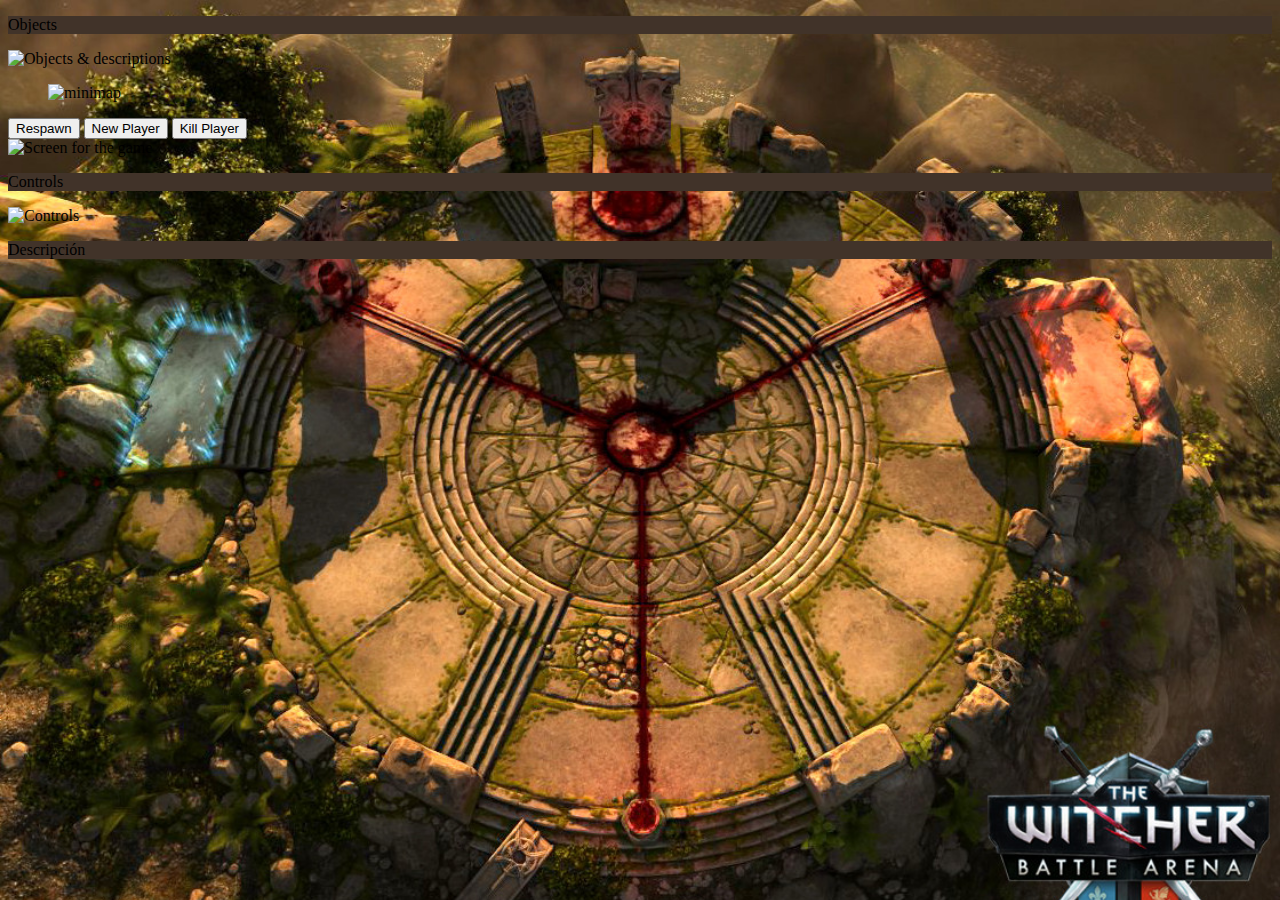
==== html_game.html @ 3750411c "modifico interficie" ====
<!DOCTYPE html>
<html lang="en">
    <head>
        <meta charset="UTF-8">
        <meta name="description" content="Juego Battle Arena">
        <meta name="keywords" content="Object,Class,Array,Map,ForEach,Reduce">
        <meta name="author" content="Silvia Blasi - Guillem Alba - Alex Puigdengolas">
        <meta name="viewport" content="width=device-width, initial-scale=1.0">
        <title>Battlearena</title>
        <link rel="stylesheet" href="https://cdn.jsdelivr.net/npm/bulma@0.9.1/css/bulma.min.css">
        <link rel="stylesheet" href="css_game.css"  type = "text/css">
        <script src="JavaScript.js"></script>
    </head>
    <body onload="spawn();">
        <div class="m-2">
            
            <div class="columns">
                <div class="column">
                    <p class="title is-2 has-text-black has-text-centered has-background-brown">Objects</p>
                    <div class="image is-3by5">
                        <img src="img/Objects_Provisional.png" alt="Objects & descriptions">
                        <figure class="image is-128x128">
                            <img class="is-rounded" src="img/MINIMAP_provisional.jpg" alt="minimap" height="10%" width="10%">
                        </figure>
                        <button class="button">Respawn</button>
                        <button class="button">New Player</button>
                        <button class="button">Kill Player</button>
                    </div>
                </div>
                <div class="column is-half">
                    <img src="img/Screen_Prov.webp" alt="Screen for the game">
                </div>
                <div class="column">
                    <p class="title is-2 has-text-black has-text-centered has-background-brown">Controls</p>
                    <div class="image is-3by5">
                        <img src="img/Objects_Provisional.png" alt="Controls">
                    </div>
                </div>
            </div>
            <p class="title is-2 has-text-black has-background-brown">Descripción</p>
        </div>
    </body>
</html>
---- css_game.css ----
.has-bg-img { 
    background: url('img/battlearena_background.jpg');
    background-position: center center;
    background-repeat: no-repeat;
    background-attachment: fixed;
    background-size: cover;
    background-color: #999;
}

body{
    background-image: url(img/battlearena_2.jpg);
    background-size: cover;
}

.has-background-brown {
    background-color: #413329;
}
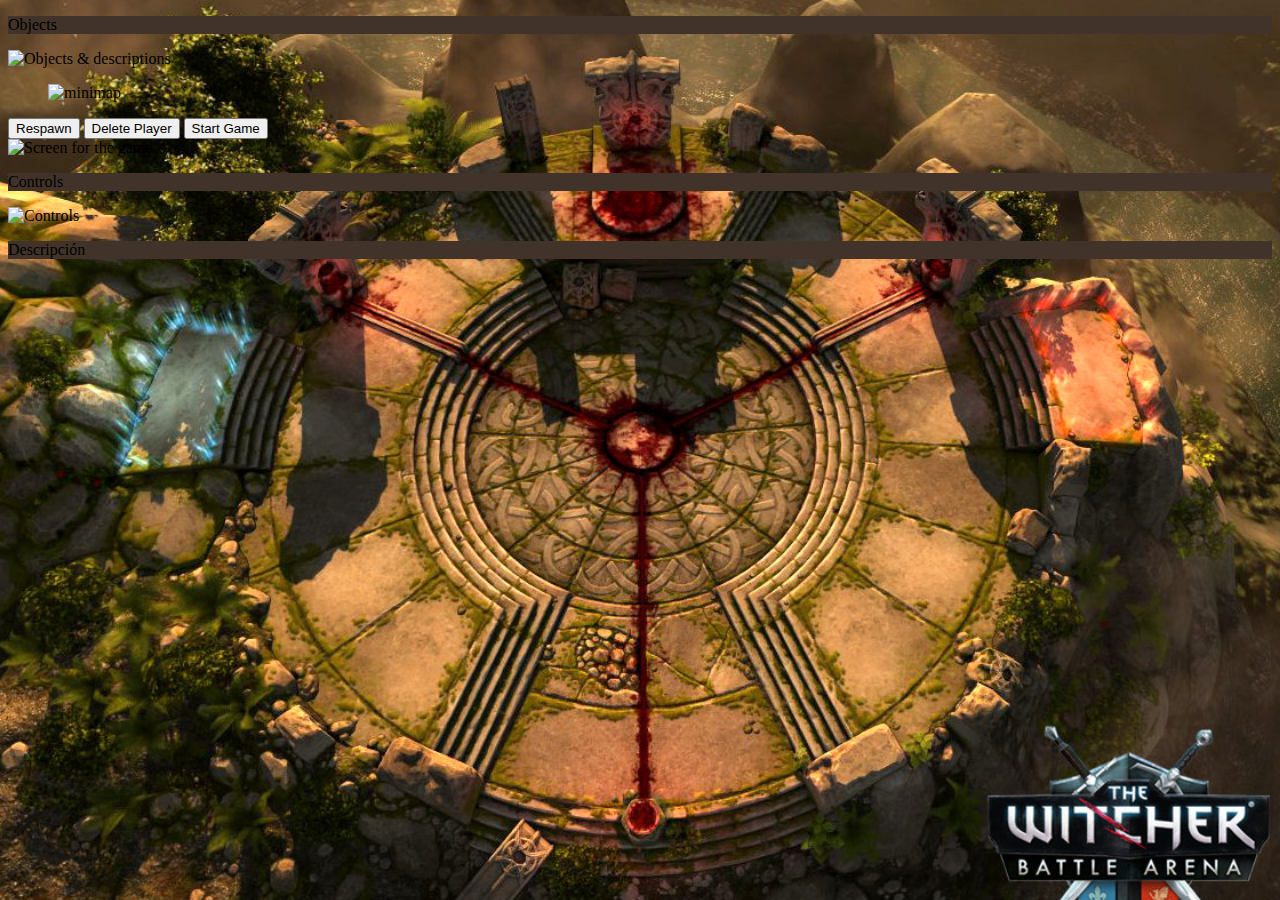
==== commit 0a8af064: "ghjvh" ====
--- a/html_game.html
+++ b/html_game.html
@@ -10,8 +10,10 @@
         <link rel="stylesheet" href="https://cdn.jsdelivr.net/npm/bulma@0.9.1/css/bulma.min.css">
         <link rel="stylesheet" href="css_game.css"  type = "text/css">
         <script src="JavaScript.js"></script>
+        <script src="jugador.js"></script>
     </head>
-    <body onload="spawn();">
+    <!-- <body onload="spawn();"> -->
+    <body>
         <div class="m-2">
             
             <div class="columns">
@@ -22,13 +24,14 @@
                         <figure class="image is-128x128">
                             <img class="is-rounded" src="img/MINIMAP_provisional.jpg" alt="minimap" height="10%" width="10%">
                         </figure>
-                        <button class="button">Respawn</button>
-                        <button class="button">New Player</button>
-                        <button class="button">Kill Player</button>
+                        <button class="button" onclick="respawn();">Respawn</button>
+                        <button class="button" onclick="remove();">Delete Player</button>
+                        <button class="button" onclick="spawn();">Start Game</button>
+                        <!-- <button class="button" onclick="attack();">Kill Player</button> -->
                     </div>
                 </div>
                 <div class="column is-half">
-                    <img src="img/Screen_Prov.webp" alt="Screen for the game">
+                    <img id = "img-nav" alt="Screen for the game">
                 </div>
                 <div class="column">
                     <p class="title is-2 has-text-black has-text-centered has-background-brown">Controls</p>
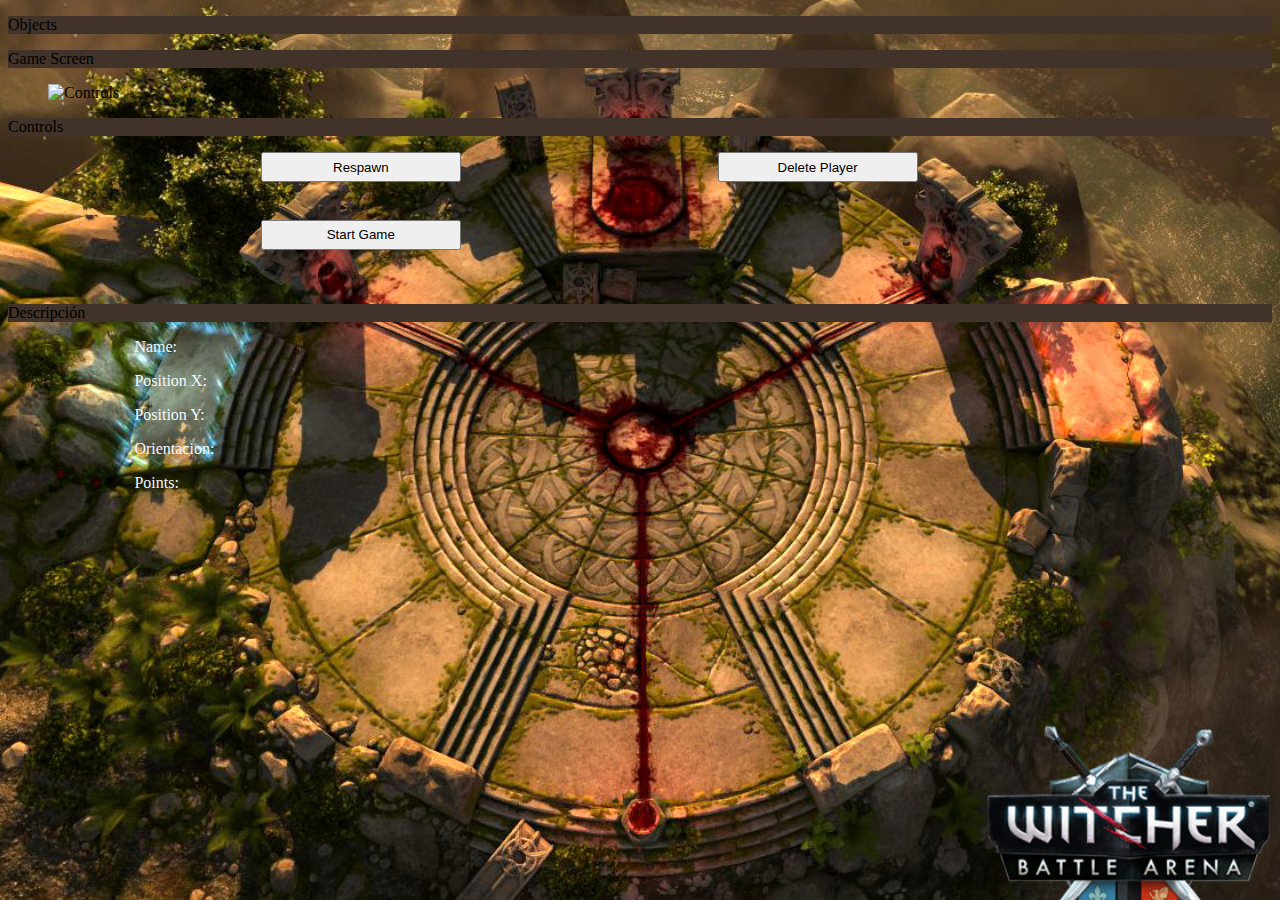
==== commit 739af7f8: "Front End" ====
--- a/html_game.html
+++ b/html_game.html
@@ -17,30 +17,47 @@
         <div class="m-2">
             
             <div class="columns">
+
+                <!-- Objects -->
                 <div class="column">
-                    <p class="title is-2 has-text-black has-text-centered has-background-brown">Objects</p>
-                    <div class="image is-3by5">
-                        <img src="img/Objects_Provisional.png" alt="Objects & descriptions">
-                        <figure class="image is-128x128">
-                            <img class="is-rounded" src="img/MINIMAP_provisional.jpg" alt="minimap" height="10%" width="10%">
-                        </figure>
-                        <button class="button" onclick="respawn();">Respawn</button>
-                        <button class="button" onclick="remove();">Delete Player</button>
-                        <button class="button" onclick="spawn();">Start Game</button>
+                    <div class="back">
+                        <p class="title is-2 has-text-black has-text-centered has-background-brown">Objects</p>
+                    </div>
+                </div>
+                
+                <!-- Game screen -->
+                <div class="column is-half">
+                    <p class="title is-2 has-text-black has-text-centered has-background-brown">Game Screen</p>
+                    <figure class="image is-5by4">
+                        <img src="img/Screen_Prov.webp" alt="Controls">
+                        <img id="img-nav" alt="">
+                    </figure>
+                </div>
+
+                <!-- Controls -->
+                <div class="column">
+                    <div class="back">
+                        <p class="title is-2 has-text-black has-text-centered has-background-brown">Controls</p>
+                        <button class="button is-resized is-primary is-outlined " onclick="respawn();">Respawn</button>
+                        <button class="button is-resized is-primary is-outlined" onclick="remove();">Delete Player</button>
+                        <button class="button is-resized is-primary is-outlined" onclick="spawn();">Start Game</button>
                         <!-- <button class="button" onclick="attack();">Kill Player</button> -->
                     </div>
                 </div>
-                <div class="column is-half">
-                    <img id = "img-nav" alt="Screen for the game">
-                </div>
-                <div class="column">
-                    <p class="title is-2 has-text-black has-text-centered has-background-brown">Controls</p>
-                    <div class="image is-3by5">
-                        <img src="img/Objects_Provisional.png" alt="Controls">
-                    </div>
-                </div>
             </div>
-            <p class="title is-2 has-text-black has-background-brown">Descripción</p>
+            <div class="back">
+                <p class="title is-2 has-text-black has-background-brown">Descripción</p>
+                <p class="textInfo">Name:</p>
+                <p class="textInfoSub" id="namePlayer"></p>
+                <p class="textInfo">Position X:</p>
+                <p class="textInfoSub" id="playerPositionX"></p>
+                <p class="textInfo">Position Y:</p>
+                <p class="textInfoSub" id="playerPositionY"></p>
+                <p class="textInfo">Orientacion:</p>
+                <p class="textInfoSub" id="playerOrientation"></p>
+                <p class="textInfo">Points:</p>
+                <p class="textInfoSub" id="playerPoints"></p>
+            </div>
         </div>
     </body>
 </html>--- a/css_game.css
+++ b/css_game.css
@@ -1,17 +1,83 @@
-.has-bg-img { 
-    background: url('img/battlearena_background.jpg');
-    background-position: center center;
-    background-repeat: no-repeat;
-    background-attachment: fixed;
-    background-size: cover;
-    background-color: #999;
+.has-bg-img {
+  background: url("img/battlearena_background.jpg");
+  background-position: center center;
+  background-repeat: no-repeat;
+  background-attachment: fixed;
+  background-size: cover;
+  background-color: #999;
 }
 
-body{
-    background-image: url(img/battlearena_2.jpg);
-    background-size: cover;
+body {
+  background-image: url(img/battlearena_2.jpg);
+  background-size: cover;
 }
 
 .has-background-brown {
-    background-color: #413329;
+  background-color: #413329;
 }
+
+.container {
+  position: relative;
+  width: 128px;
+}
+
+.back-element {
+  position: relative;
+  z-index: 1;
+}
+
+.front-element {
+  position: absolute !important;
+  top: 200px !important;
+  right: 105px !important;
+  z-index: 3 !important;
+}
+.is-200x200 {
+    width: 200px;
+    height: 200px;
+}
+
+.is-resized {
+    width: 200px;
+    height: 30px;
+}
+
+.is-respawn {
+    position: absolute !important;
+    top: 500px !important;
+    right: 100px !important;
+    z-index: 3 !important;
+}
+
+.is-remove {
+    position: absolute;
+    top: 550px;
+    right: 100px;
+    z-index: 3;
+}
+.is-spawn {
+    position: absolute;
+    top: 600px;
+    right: 100px;
+    z-index: 3;
+}
+
+.back{
+  background: url("img/Objects_Provisional.png");
+  background-size: cover;
+  height: 100%;
+}
+.textInfo{
+  color:aliceblue;
+  margin-left: 10%;
+}
+
+.textInfoSub{
+  color:aliceblue;
+  margin-left: 15%;
+}
+
+.button{
+  margin-left: 20%;
+  margin-bottom: 3%;
+}
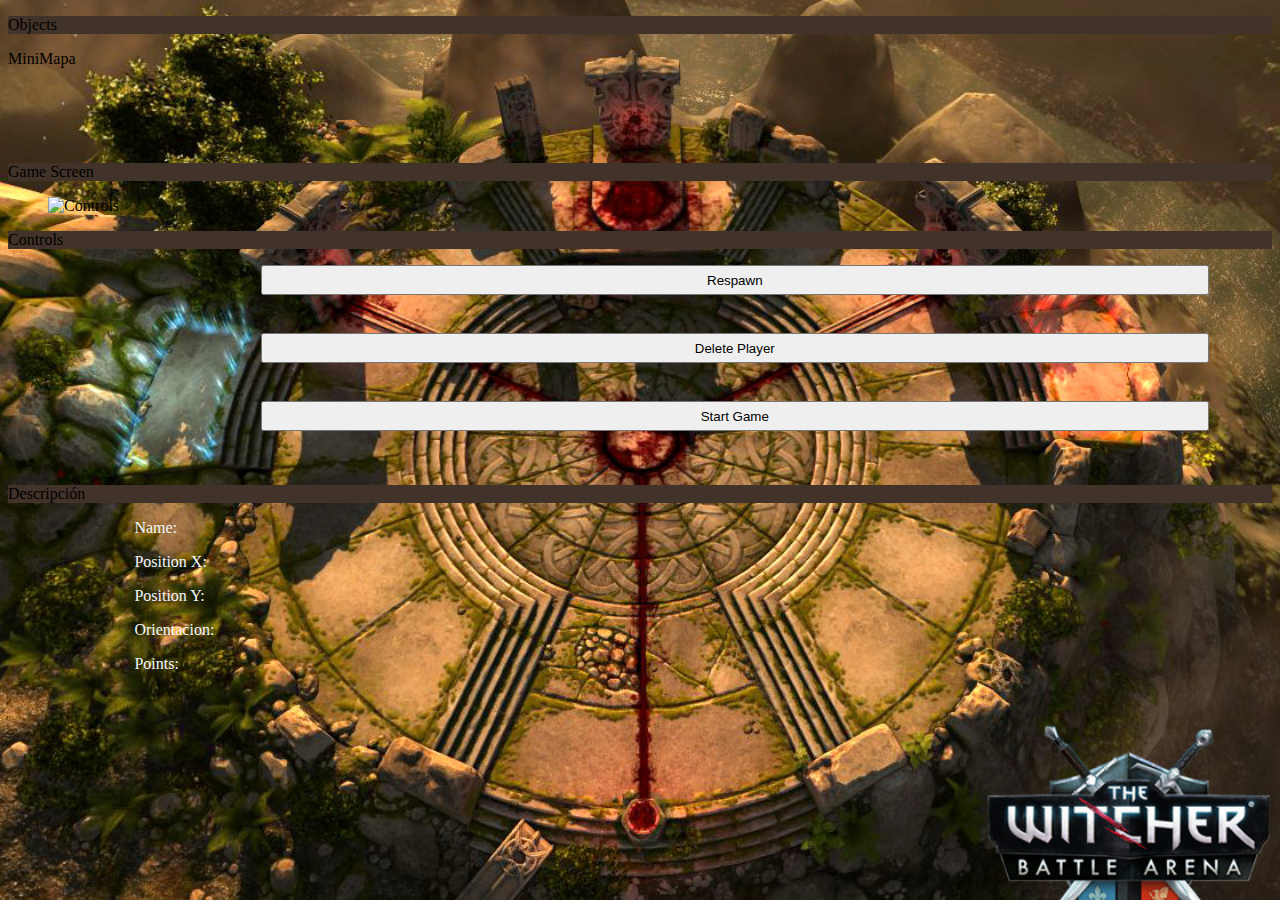
==== commit e328bfb2: "cghvj" ====
--- a/html_game.html
+++ b/html_game.html
@@ -12,8 +12,8 @@
         <script src="JavaScript.js"></script>
         <script src="jugador.js"></script>
     </head>
-    <!-- <body onload="spawn();"> -->
-    <body>
+    <!-- <body onload="spawn()"> -->
+    <body onload="ompleMinimapa()">
         <div class="m-2">
             
             <div class="columns">
@@ -22,6 +22,10 @@
                 <div class="column">
                     <div class="back">
                         <p class="title is-2 has-text-black has-text-centered has-background-brown">Objects</p>
+                        <div id="minimap">MiniMapa</div>
+                        <figure class="image is-inline-block">
+                            <img id="brujula" alt="">
+                        </figure>
                     </div>
                 </div>
                 
@@ -45,6 +49,8 @@
                     </div>
                 </div>
             </div>
+
+            <!-- Descripcion -->
             <div class="back">
                 <p class="title is-2 has-text-black has-background-brown">Descripción</p>
                 <p class="textInfo">Name:</p>
--- a/css_game.css
+++ b/css_game.css
@@ -42,26 +42,6 @@
     height: 30px;
 }
 
-.is-respawn {
-    position: absolute !important;
-    top: 500px !important;
-    right: 100px !important;
-    z-index: 3 !important;
-}
-
-.is-remove {
-    position: absolute;
-    top: 550px;
-    right: 100px;
-    z-index: 3;
-}
-.is-spawn {
-    position: absolute;
-    top: 600px;
-    right: 100px;
-    z-index: 3;
-}
-
 .back{
   background: url("img/Objects_Provisional.png");
   background-size: cover;
@@ -80,4 +60,43 @@
 .button{
   margin-left: 20%;
   margin-bottom: 3%;
+  width: 75%;
 }
+
+th,
+td,
+tr {
+  border: 1px;
+  border-style: solid;
+  text-align: center;
+  height: 7px;
+  width: 7px;
+}
+
+table {
+  background-color: white;
+}
+
+.cell-enemy-red {
+    background-color: red;
+}
+
+.cell-player-blue {
+    background-color: blue;
+}
+
+.cell-object-black {
+    background-color: black;
+
+}
+
+.minimapa {
+    margin-top: 2%;
+    margin-left: 15%;
+}
+
+#brujula {
+  width: 60%;
+  margin-top: 5%;
+  margin-left: 22%;
+}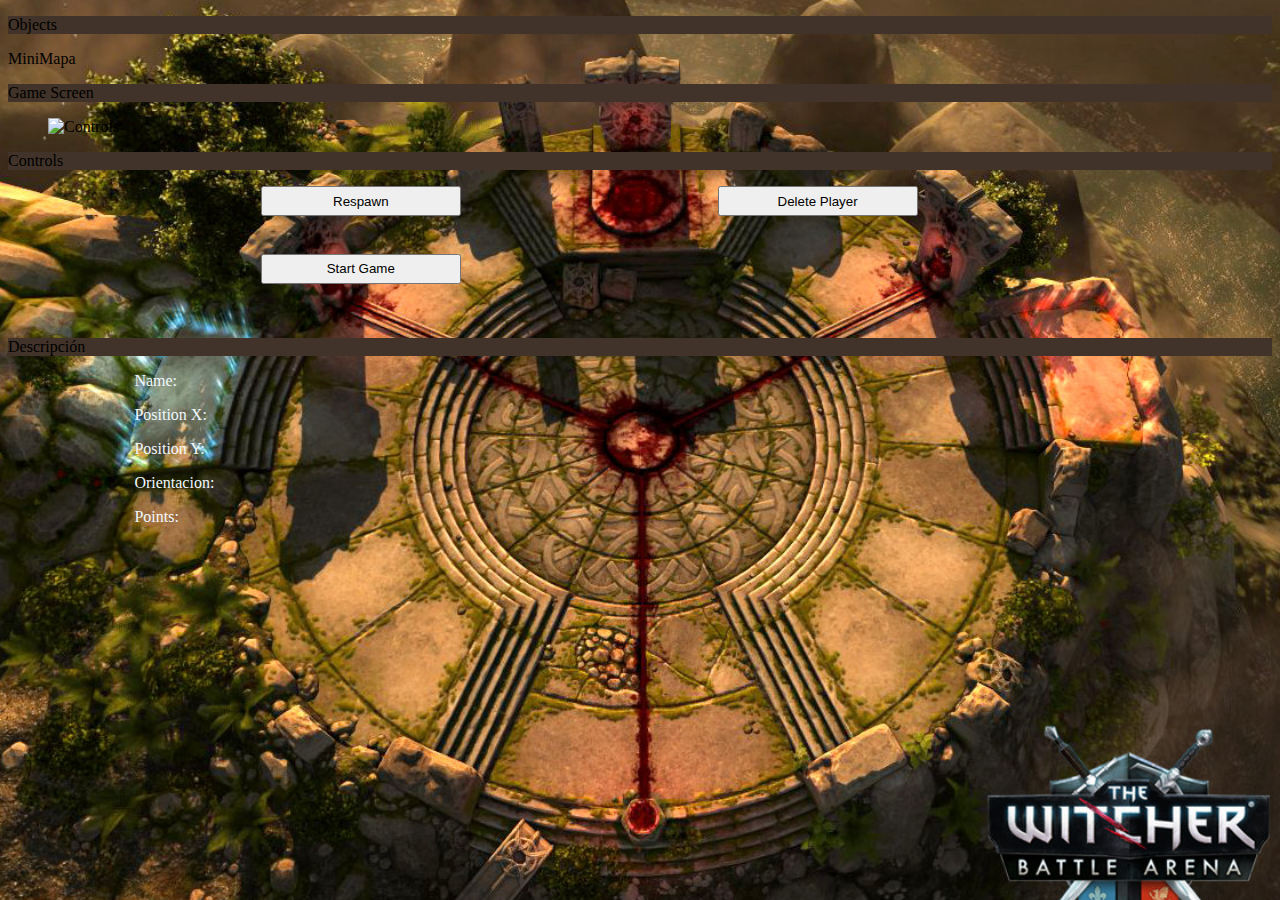
==== commit b170f185: "minimapa acabat faig funcio per mostrar jugadors a prop faig funcio per mostrar objectes a prop" ====
--- a/html_game.html
+++ b/html_game.html
@@ -23,9 +23,6 @@
                     <div class="back">
                         <p class="title is-2 has-text-black has-text-centered has-background-brown">Objects</p>
                         <div id="minimap">MiniMapa</div>
-                        <figure class="image is-inline-block">
-                            <img id="brujula" alt="">
-                        </figure>
                     </div>
                 </div>
                 
@@ -63,6 +60,8 @@
                 <p class="textInfoSub" id="playerOrientation"></p>
                 <p class="textInfo">Points:</p>
                 <p class="textInfoSub" id="playerPoints"></p>
+                <div id="tabla-enemics"></div>
+                <div id="tabla-objectes"></div>
             </div>
         </div>
     </body>
--- a/css_game.css
+++ b/css_game.css
@@ -27,10 +27,10 @@
 }
 
 .front-element {
-  position: absolute !important;
-  top: 200px !important;
-  right: 105px !important;
-  z-index: 3 !important;
+  position: absolute;
+  top: 200px;
+  right: 105px;
+  z-index: 3;
 }
 .is-200x200 {
     width: 200px;
@@ -60,7 +60,6 @@
 .button{
   margin-left: 20%;
   margin-bottom: 3%;
-  width: 75%;
 }
 
 th,
@@ -81,13 +80,16 @@
     background-color: red;
 }
 
-.cell-player-blue {
+.cell-player1-blue {
     background-color: blue;
 }
 
 .cell-object-black {
     background-color: black;
+}
 
+.cell-white {
+    background-color: white;
 }
 
 .minimapa {
@@ -95,8 +97,13 @@
     margin-left: 15%;
 }
 
-#brujula {
-  width: 60%;
-  margin-top: 5%;
-  margin-left: 22%;
-}+.enemics-aprop {
+    position: relative;
+    left: 60%;
+}
+
+.objectes-aprop {
+    position: relative;
+    left: 30%;
+}
+
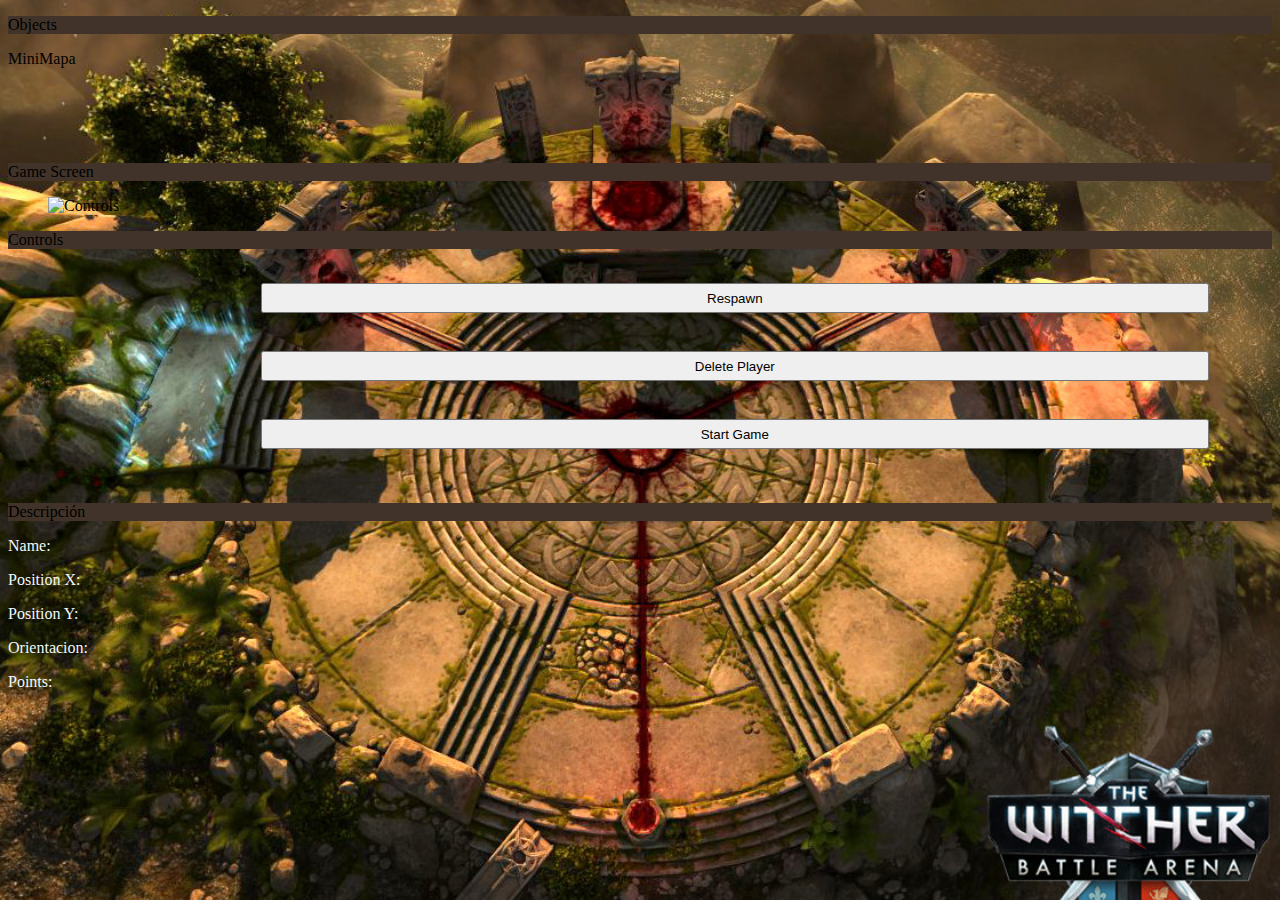
==== commit bd1af9a5: "Merge branch 'main' of https://github.com/guillemalba/PW_Practica2 into main" ====
--- a/html_game.html
+++ b/html_game.html
@@ -13,7 +13,7 @@
         <script src="jugador.js"></script>
     </head>
     <!-- <body onload="spawn()"> -->
-    <body onload="ompleMinimapa()">
+    <body>
         <div class="m-2">
             
             <div class="columns">
@@ -23,6 +23,9 @@
                     <div class="back">
                         <p class="title is-2 has-text-black has-text-centered has-background-brown">Objects</p>
                         <div id="minimap">MiniMapa</div>
+                        <figure class="image is-inline-block">
+                            <img id="brujula" alt="">
+                        </figure>
                     </div>
                 </div>
                 
@@ -39,10 +42,14 @@
                 <div class="column">
                     <div class="back">
                         <p class="title is-2 has-text-black has-text-centered has-background-brown">Controls</p>
-                        <button class="button is-resized is-primary is-outlined " onclick="respawn();">Respawn</button>
-                        <button class="button is-resized is-primary is-outlined" onclick="remove();">Delete Player</button>
-                        <button class="button is-resized is-primary is-outlined" onclick="spawn();">Start Game</button>
-                        <!-- <button class="button" onclick="attack();">Kill Player</button> -->
+                        <div>
+                            <img>
+                        </div>
+                        <div>
+                            <button class="button is-resized is-primary is-outlined " onclick="respawn();">Respawn</button>
+                            <button class="button is-resized is-primary is-outlined" onclick="remove();">Delete Player</button>
+                            <button class="button is-resized is-primary is-outlined" onclick="spawn();">Start Game</button>
+                        </div>
                     </div>
                 </div>
             </div>
@@ -50,18 +57,33 @@
             <!-- Descripcion -->
             <div class="back">
                 <p class="title is-2 has-text-black has-background-brown">Descripción</p>
-                <p class="textInfo">Name:</p>
-                <p class="textInfoSub" id="namePlayer"></p>
-                <p class="textInfo">Position X:</p>
-                <p class="textInfoSub" id="playerPositionX"></p>
-                <p class="textInfo">Position Y:</p>
-                <p class="textInfoSub" id="playerPositionY"></p>
-                <p class="textInfo">Orientacion:</p>
-                <p class="textInfoSub" id="playerOrientation"></p>
-                <p class="textInfo">Points:</p>
-                <p class="textInfoSub" id="playerPoints"></p>
-                <div id="tabla-enemics"></div>
-                <div id="tabla-objectes"></div>
+                <div class="columns is-multiline is-centered">
+
+                    <div class="column is-narrow">
+                        <p class="title is-4 textInfo">Name:</p>
+                        <p class="subtitle is-6 textInfoSub" id="namePlayer"></p>
+
+                        <p class="title is-4 textInfo">Position X:</p>
+                        <p class="subtitle is-6 textInfoSub" id="playerPositionX"></p>
+
+                        <p class="title is-4 textInfo">Position Y:</p>
+                        <p class="subtitle is-6 textInfoSub" id="playerPositionY"></p>
+
+                        <p class="title is-4 textInfo">Orientacion:</p>
+                        <p class="subtitle is-6 textInfoSub" id="playerOrientation"></p>
+
+                        <p class="title is-4 textInfo">Points:</p>
+                        <p class="subtitle is-6 textInfoSub" id="playerPoints"></p>
+                    </div>
+
+                    <div class="column is-narrow">
+                        <div id="tabla-enemics"></div>
+                    </div>
+
+                    <div class="column is-narrow">
+                        <div id="tabla-objectes"></div>
+                    </div>
+                </div>
             </div>
         </div>
     </body>
--- a/css_game.css
+++ b/css_game.css
@@ -49,17 +49,17 @@
 }
 .textInfo{
   color:aliceblue;
-  margin-left: 10%;
 }
 
 .textInfoSub{
   color:aliceblue;
-  margin-left: 15%;
+  margin-left: 8%;
 }
 
 .button{
   margin-left: 20%;
   margin-bottom: 3%;
+  width: 75%;
 }
 
 th,
@@ -107,3 +107,8 @@
     left: 30%;
 }
 
+#brujula {
+  width: 60%;
+  margin-top: 5%;
+  margin-left: 22%;
+}
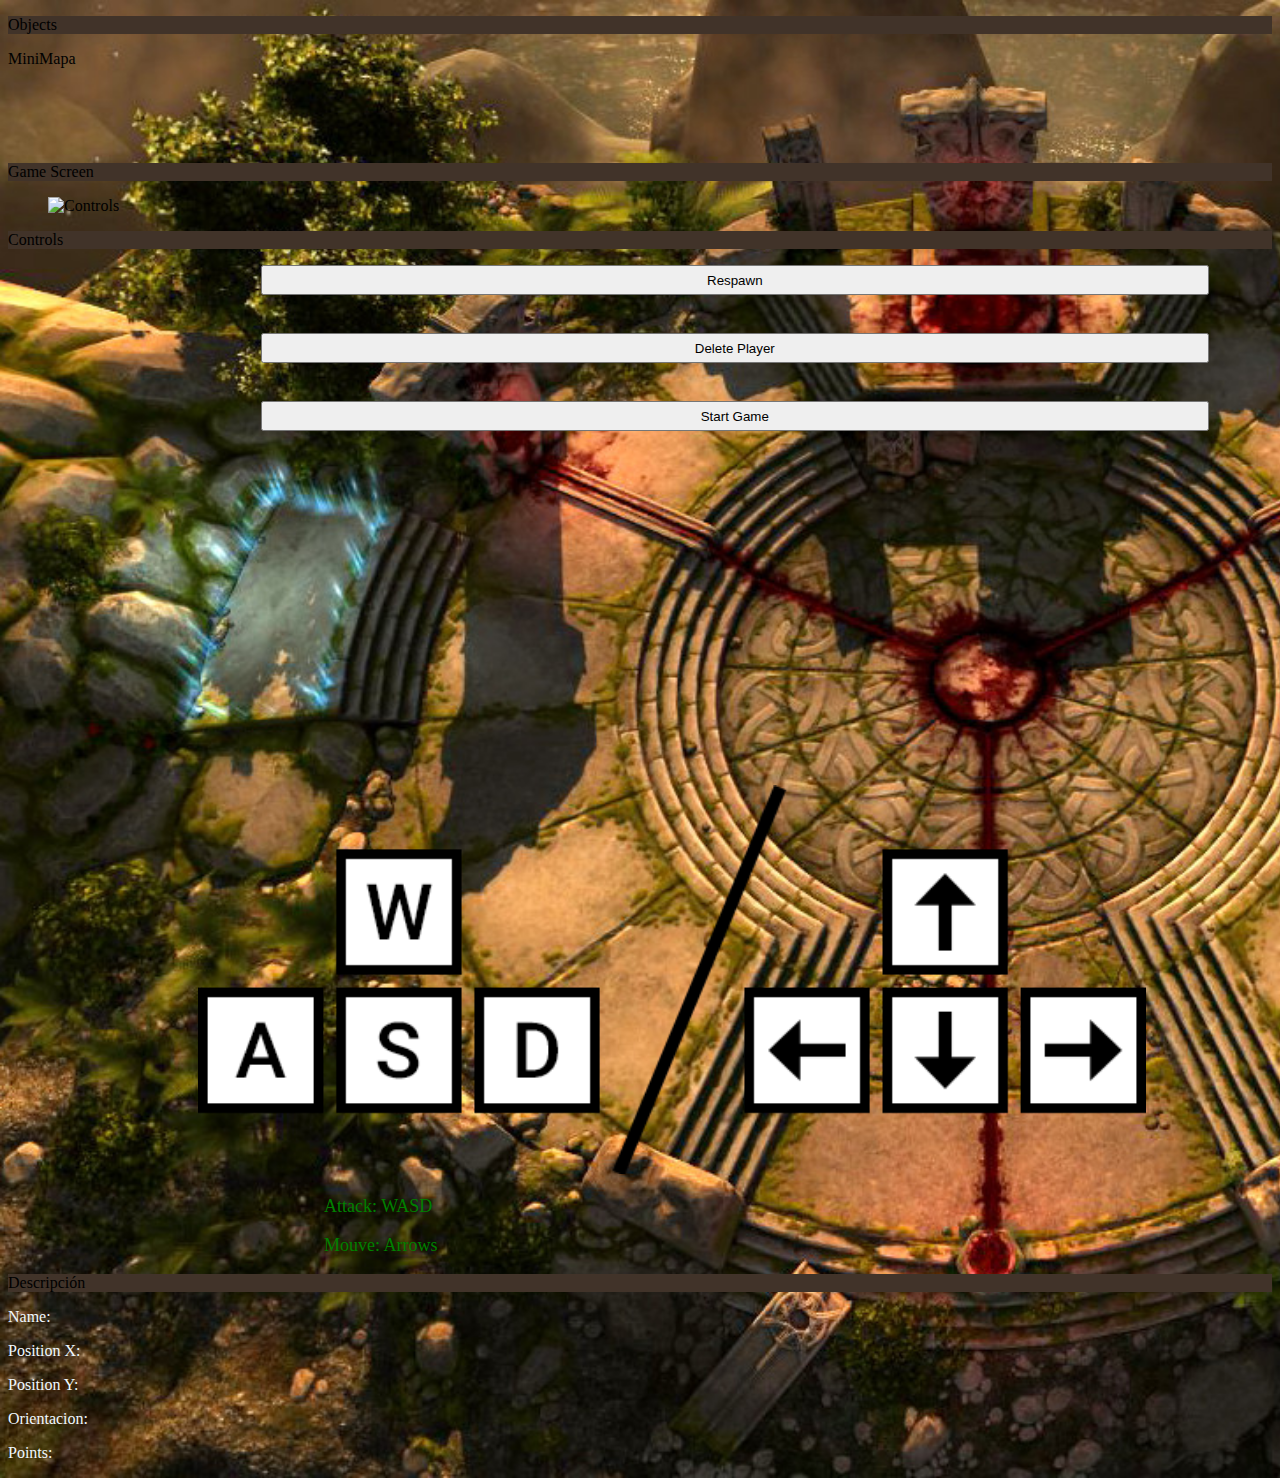
==== commit 8046ad43: "Controls" ====
--- a/html_game.html
+++ b/html_game.html
@@ -42,13 +42,14 @@
                 <div class="column">
                     <div class="back">
                         <p class="title is-2 has-text-black has-text-centered has-background-brown">Controls</p>
-                        <div>
-                            <img>
-                        </div>
-                        <div>
-                            <button class="button is-resized is-primary is-outlined " onclick="respawn();">Respawn</button>
-                            <button class="button is-resized is-primary is-outlined" onclick="remove();">Delete Player</button>
-                            <button class="button is-resized is-primary is-outlined" onclick="spawn();">Start Game</button>
+                        <button class="button is-resized is-primary is-outlined " onclick="respawn();">Respawn</button>
+                        <button class="button is-resized is-primary is-outlined" onclick="remove();">Delete Player</button>
+                        <button class="button is-resized is-primary is-outlined" onclick="spawn();">Start Game</button>
+                        <!-- <button class="button" onclick="attack();">Kill Player</button> -->
+                        <div class="controls">
+                            <img class="controls-img" src="img/wasd.png" alt="wasd">
+                            <p class ="controls-p">Attack: WASD</p>
+                            <p class ="controls-p">Mouve: Arrows</p>
                         </div>
                     </div>
                 </div>
@@ -58,7 +59,7 @@
             <div class="back">
                 <p class="title is-2 has-text-black has-background-brown">Descripción</p>
                 <div class="columns is-multiline is-centered">
-
+                    
                     <div class="column is-narrow">
                         <p class="title is-4 textInfo">Name:</p>
                         <p class="subtitle is-6 textInfoSub" id="namePlayer"></p>
--- a/css_game.css
+++ b/css_game.css
@@ -112,3 +112,18 @@
   margin-top: 5%;
   margin-left: 22%;
 }
+
+.controls{
+  margin-top: 25%;
+}
+
+.controls-p{
+  font-size: large;
+  color: green;
+  margin-left: 25%;
+}
+
+.controls-img{
+  width: 75%;
+  margin-left: 15%;
+}
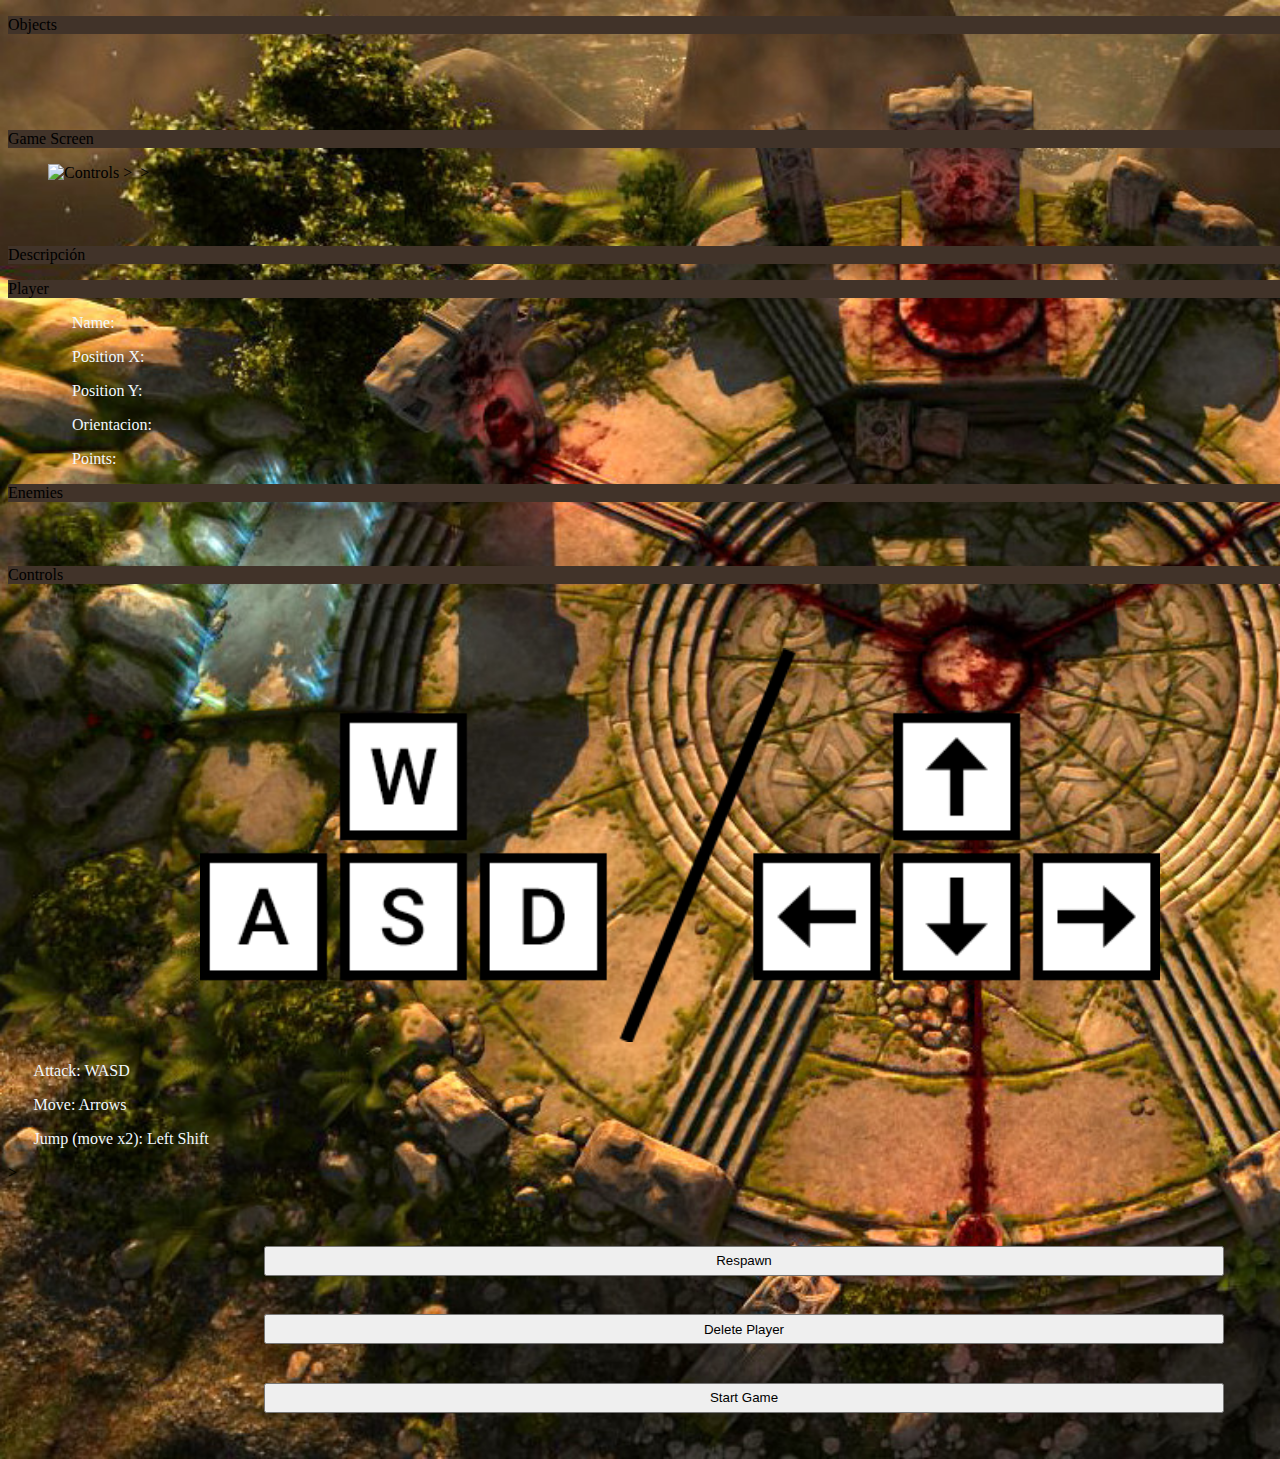
==== commit edac5120: "Comentarios CSS HTML" ====
--- a/html_game.html
+++ b/html_game.html
@@ -12,77 +12,85 @@
         <script src="JavaScript.js"></script>
         <script src="jugador.js"></script>
     </head>
-    <!-- <body onload="spawn()"> -->
     <body>
         <div class="m-2">
             
             <div class="columns">
-
-                <!-- Objects -->
-                <div class="column">
+                <!-- Minimapa -->
+                <div class="column is-one-quarter">
                     <div class="back">
                         <p class="title is-2 has-text-black has-text-centered has-background-brown">Objects</p>
-                        <div id="minimap">MiniMapa</div>
+                        <!-- Minimap (JS) -->
+                        <div id="minimap"></div>
                         <figure class="image is-inline-block">
+                            <!-- Brujula movil (JS) -->
                             <img id="brujula" alt="">
                         </figure>
                     </div>
                 </div>
                 
-                <!-- Game screen -->
-                <div class="column is-half">
+                <div class="column is-half" style="margin-bottom: 5%;">
+                    <!-- Game screen -->
                     <p class="title is-2 has-text-black has-text-centered has-background-brown">Game Screen</p>
                     <figure class="image is-5by4">
+                        <!-- Pantalla de espera -->
                         <img src="img/Screen_Prov.webp" alt="Controls">
+                        <!-- Pantalla de partida (JS) -->>
                         <img id="img-nav" alt="">
+                        <!-- Enemigos delante (JS) -->>
+                        <img id = "enemic" alt="">
                     </figure>
+
+                    <!-- Descripcion -->
+                    <div class="back" style="height: 40%; margin-top: 5%;">
+                        <p class="title is-2 has-text-black has-background-brown has-text-centered">Descripción</p>
+                        <div class="columns">
+                            <!-- Acceso a info jugador (JS) -->
+                            <div class="column is-half">
+                                <p class="title is-1 has-text-black has-text-centered has-background-brown">Player</p>
+                                <p class="title is-4 textInfo" style="margin-left: 5%;">Name:</p>
+                                <p class="subtitle is-6 textInfoSub" id="namePlayer" style="margin-left: 5%;"></p>
+
+                                <p class="title is-4 textInfo" style="margin-left: 5%;">Position X:</p>
+                                <p class="subtitle is-6 textInfoSub" id="playerPositionX" style="margin-left: 5%;"></p>
+
+                                <p class="title is-4 textInfo" style="margin-left: 5%;">Position Y:</p>
+                                <p class="subtitle is-6 textInfoSub" id="playerPositionY" style="margin-left: 5%;"></p>
+
+                                <p class="title is-4 textInfo" style="margin-left: 5%;">Orientacion:</p>
+                                <p class="subtitle is-6 textInfoSub" id="playerOrientation" style="margin-left: 5%;"></p>
+
+                                <p class="title is-4 textInfo" style="margin-left: 5%;">Points:</p>
+                                <p class="subtitle is-6 textInfoSub" id="playerPoints" style="margin-left: 5%;"></p>
+                            </div>
+
+                            <!-- Tabla de informacion de los enemigos cercanos (JS) -->
+                            <div class="column is-half">
+                                <p class="title is-1 has-text-black has-text-centered has-background-brown">Enemies</p>
+                                <div id="tabla-enemics" style="margin-right: 50%;"></div>
+                            </div>
+                        </div>
+                    </div>
                 </div>
 
                 <!-- Controls -->
                 <div class="column">
-                    <div class="back">
+                    <div class="back" style="height: 60%">
                         <p class="title is-2 has-text-black has-text-centered has-background-brown">Controls</p>
-                        <button class="button is-resized is-primary is-outlined " onclick="respawn();">Respawn</button>
-                        <button class="button is-resized is-primary is-outlined" onclick="remove();">Delete Player</button>
-                        <button class="button is-resized is-primary is-outlined" onclick="spawn();">Start Game</button>
-                        <!-- <button class="button" onclick="attack();">Kill Player</button> -->
+                        <!-- Descripcion de los controles -->
                         <div class="controls">
                             <img class="controls-img" src="img/wasd.png" alt="wasd">
-                            <p class ="controls-p">Attack: WASD</p>
-                            <p class ="controls-p">Mouve: Arrows</p>
+                            <p class ="title is-4 textInfo"  style="margin-left: 2%;">Attack: WASD</p>
+                            <p class ="title is-4 textInfo"  style="margin-left: 2%;">Move: Arrows</p>
+                            <p class = "title is-4 textInfo" style="margin-left: 2%;">Jump (move x2): Left Shift</p>
                         </div>
-                    </div>
-                </div>
-            </div>
-
-            <!-- Descripcion -->
-            <div class="back">
-                <p class="title is-2 has-text-black has-background-brown">Descripción</p>
-                <div class="columns is-multiline is-centered">
-                    
-                    <div class="column is-narrow">
-                        <p class="title is-4 textInfo">Name:</p>
-                        <p class="subtitle is-6 textInfoSub" id="namePlayer"></p>
-
-                        <p class="title is-4 textInfo">Position X:</p>
-                        <p class="subtitle is-6 textInfoSub" id="playerPositionX"></p>
-
-                        <p class="title is-4 textInfo">Position Y:</p>
-                        <p class="subtitle is-6 textInfoSub" id="playerPositionY"></p>
-
-                        <p class="title is-4 textInfo">Orientacion:</p>
-                        <p class="subtitle is-6 textInfoSub" id="playerOrientation"></p>
-
-                        <p class="title is-4 textInfo">Points:</p>
-                        <p class="subtitle is-6 textInfoSub" id="playerPoints"></p>
-                    </div>
-
-                    <div class="column is-narrow">
-                        <div id="tabla-enemics"></div>
-                    </div>
-
-                    <div class="column is-narrow">
-                        <div id="tabla-objectes"></div>
+                        
+                        <!-- Botones de la partida (JS) -->>
+                        <div style="margin-top: 5%;">
+                            <button class="button is-resized is-dark" onclick="respawn();">Respawn</button>
+                            <button class="button is-resized is-dark" onclick="remove();">Delete Player</button>
+                            <button class="button is-resized is-dark" onclick="spawn();">Start Game</button>
+                        </div>
                     </div>
                 </div>
             </div>
--- a/css_game.css
+++ b/css_game.css
@@ -1,129 +1,144 @@
-.has-bg-img {
-  background: url("img/battlearena_background.jpg");
-  background-position: center center;
-  background-repeat: no-repeat;
-  background-attachment: fixed;
-  background-size: cover;
-  background-color: #999;
-}
+/*START GAME*/
+  /*Setting de imagen de la pagina*/
+  .has-bg-img {
+    background: url("img/battlearena_background.jpg");
+    background-position: center center;
+    background-repeat: no-repeat;
+    background-attachment: fixed;
+    background-size: cover;
+    background-color: #999;
+  }
 
-body {
-  background-image: url(img/battlearena_2.jpg);
-  background-size: cover;
-}
+  /*Tamaño del titulo de la pagina*/
+  .container {
+    position: relative;
+    width: 128px;
+  }
 
-.has-background-brown {
-  background-color: #413329;
-}
+/*GAME*/
+    /*Elementos base modificados*/
 
-.container {
-  position: relative;
-  width: 128px;
-}
+    /*Fondo y tamaño del fondo*/
+    body {
+      background-image: url(img/battlearena_2.jpg);
+      background-size: cover;
+      width: 100%;
+      height: 100%;
+    }
 
-.back-element {
-  position: relative;
-  z-index: 1;
-}
+    /*Color del fondo de la tabla de enemigos cercanos*/
+    table {
+      background-color: white;
+    }
 
-.front-element {
-  position: absolute;
-  top: 200px;
-  right: 105px;
-  z-index: 3;
-}
-.is-200x200 {
-    width: 200px;
-    height: 200px;
-}
+    
+  /*Elementos Nuevos*/
+  /*Fondo para definir el texto*/
+  .has-background-brown {
+    background-color: #413329;
+  }
 
-.is-resized {
-    width: 200px;
-    height: 30px;
-}
+  /*Tamaño de los botones*/
+  .is-resized {
+      width: 200px;
+      height: 30px;
+  }
 
-.back{
-  background: url("img/Objects_Provisional.png");
-  background-size: cover;
-  height: 100%;
-}
-.textInfo{
-  color:aliceblue;
-}
+  /*Fondo para cada apartado de infrmación*/
+  .back{
+    background: url("img/fondo.jpg");
+    background-size: cover;
+    height: 100%;
+  }
 
-.textInfoSub{
-  color:aliceblue;
-  margin-left: 8%;
-}
+  /*Color de los titulos informativos*/
+  .textInfo{
+    color:aliceblue;
+  }
 
-.button{
-  margin-left: 20%;
-  margin-bottom: 3%;
-  width: 75%;
-}
+  /*Color y tamaño de los textos informativos*/
+  .textInfoSub{
+    color:aliceblue;
+    margin-left: 8%;
+  }
 
-th,
-td,
-tr {
-  border: 1px;
-  border-style: solid;
-  text-align: center;
-  height: 7px;
-  width: 7px;
-}
+  /*Ubicacion y tamaño de los botones*/
+  .button{
+    margin-left: 20%;
+    margin-bottom: 3%;
+    width: 75%;
+  }
 
-table {
-  background-color: white;
-}
+  /*Settings de la tabla de enemigos*/
+  th,
+  td,
+  tr {
+    border: 1px;
+    border-style: solid;
+    text-align: center;
+    height: 7px;
+    width: 7px;
+  }
 
-.cell-enemy-red {
-    background-color: red;
-}
+  /*Cuadricula enemigo minimapa*/
+  .cell-enemy-red {
+      background-color: red;
+  }
 
-.cell-player1-blue {
-    background-color: blue;
-}
+  /*Cuadricula jugador minimapa*/
+  .cell-player1-blue {
+      background-color: blue;
+  }
 
-.cell-object-black {
-    background-color: black;
-}
+  /*Cuadricula objeto minimapa*/
+  .cell-object-black {
+      background-color: black;
+  }
 
-.cell-white {
-    background-color: white;
-}
+  /*Cuadricula espacio vacio minimapa*/
+  .cell-white {
+      background-color: white;
+  }
 
-.minimapa {
-    margin-top: 2%;
+  /*Ubicación minimapa*/
+  .minimapa {
+      margin-top: 2%;
+      margin-left: 15%;
+  }
+
+  /*Ubicacion tabla enemigo*/
+  .enemics-aprop {
+      position: relative;
+      left: 60%;
+  }
+
+  /*Ubicacion tabla objetos*/
+  .objectes-aprop {
+      position: relative;
+      left: 30%;
+  }
+
+  /*Ubicacion y tamaño brujula*/
+  #brujula {
+    width: 60%;
+    margin-top: 5%;
+    margin-left: 22%;
+  }
+
+  /*Ubicacion controles*/
+  .controls{
+    margin-top: 5%;
+  }
+
+  /*Ubicacion, color y tamaño texto controles*/
+  .controls-p{
+    font-size: large;
+    color: black;
+    margin-left: 25%;
+  }
+
+  /*Tamaño y ubicacion de imagen de controles*/
+  .controls-img{
+    width: 75%;
     margin-left: 15%;
-}
-
-.enemics-aprop {
-    position: relative;
-    left: 60%;
-}
-
-.objectes-aprop {
-    position: relative;
-    left: 30%;
-}
-
-#brujula {
-  width: 60%;
-  margin-top: 5%;
-  margin-left: 22%;
-}
-
-.controls{
-  margin-top: 25%;
-}
-
-.controls-p{
-  font-size: large;
-  color: green;
-  margin-left: 25%;
-}
-
-.controls-img{
-  width: 75%;
-  margin-left: 15%;
-}
+  }
